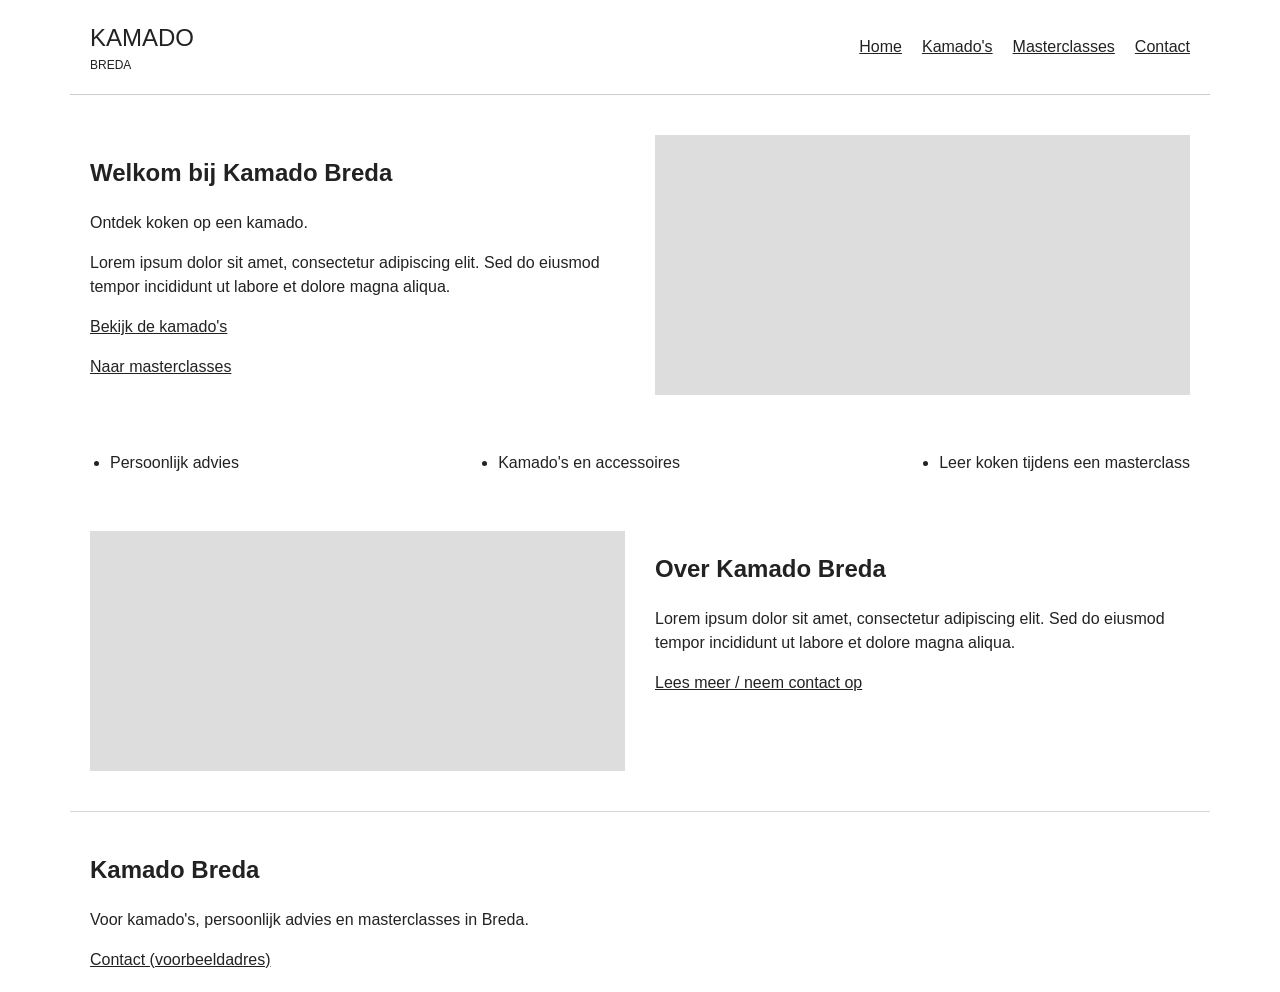
==== index.html @ a68ee784 "Base-structure HTML/CSS added" ====
<!DOCTYPE html>
<html lang="nl">
<head>
    <meta charset="UTF-8">
    <meta name="viewport" content="width=device-width, initial-scale=1.0">
    <title>Home | Kamado Breda</title>
    <link rel="stylesheet" href="css/style.css">
</head>
<body>

    <header>
        <a class="logo" href="index.html">KAMADO <small>BREDA</small></a>
        <nav aria-label="Hoofdnavigatie">
            <a href="index.html">Home</a>
            <a href="kamados.html">Kamado's</a>
            <a href="masterclasses.html">Masterclasses</a>
            <a href="#contact">Contact</a>
        </nav>
    </header>
    <main>
        <section class="columns">
            <div>
                <h1>Welkom bij Kamado Breda</h1>
                <p>Ontdek koken op een kamado.</p>
                <p>Lorem ipsum dolor sit amet, consectetur adipiscing elit. Sed do eiusmod tempor incididunt ut labore et dolore magna aliqua.</p>
                <p><a href="kamados.html">Bekijk de kamado's</a></p>
                <p><a href="masterclasses.html">Naar masterclasses</a></p>
            </div>
            <div class="image-box" aria-label="Afbeelding"></div>
        </section>
        <section>
            <ul class="benefits">
                <li>Persoonlijk advies</li>
                <li>Kamado's en accessoires</li>
                <li>Leer koken tijdens een masterclass</li>
            </ul>
        </section>
        <section class="columns" id="over-ons">
            <div class="image-box" aria-label="Afbeelding"></div>
            <div>
                <h2>Over Kamado Breda</h2>
                <p>Lorem ipsum dolor sit amet, consectetur adipiscing elit. Sed do eiusmod tempor incididunt ut labore et dolore magna aliqua.</p>
                <a href="#contact">Lees meer / neem contact op</a>
            </div>
        </section>
    </main>
    <footer id="contact">
        <h2>Kamado Breda</h2>
        <p>Voor kamado's, persoonlijk advies en masterclasses in Breda.</p>
        <a href="mailto:info@example.com">Contact (voorbeeldadres)</a>
    </footer>
</body>
</html>
---- css/style.css ----
body {
    margin: 0;
    font-family: Arial, sans-serif;
    line-height: 1.5;
    color: #222;
    background: white;
}

header,
main,
footer {
    max-width: 1100px;
    margin: auto;
    padding: 20px;
}

header {
    display: flex;
    justify-content: space-between;
    align-items: center;
    flex-wrap: wrap;
    gap: 20px;
    border-bottom: 1px solid #ccc;
}

.logo {
    font-size: 24px;
    color: #222;
    text-decoration: none;
}

.logo small {
    display: block;
    font-size: 12px;
}

nav {
    display: flex;
    flex-wrap: wrap;
    gap: 20px;
}

a {
    color: #222;
}

section {
    padding: 20px 0;
}

.columns {
    display: flex;
    gap: 30px;
}

.columns > * {
    flex: 1;
    min-width: 0;
}

.benefits {
    display: flex;
    justify-content: space-between;
    gap: 20px;
    padding-left: 20px;
}

form {
    border: 1px solid #ccc;
    padding: 20px;
}

label {
    display: block;
    margin-top: 15px;
}

input,
select,
button {
    box-sizing: border-box;
    width: 100%;
    padding: 8px;
    font: inherit;
}

button {
    margin-top: 20px;
    cursor: pointer;
}

footer {
    border-top: 1px solid #ccccccca;
}

@media (max-width: 700px) {
    .columns,
    .benefits {
        display: block;
    }

    .columns > * + * {
        margin-top: 20px;
    }
}

.image-box {
    min-height: 240px;
    background: #ddd;
}
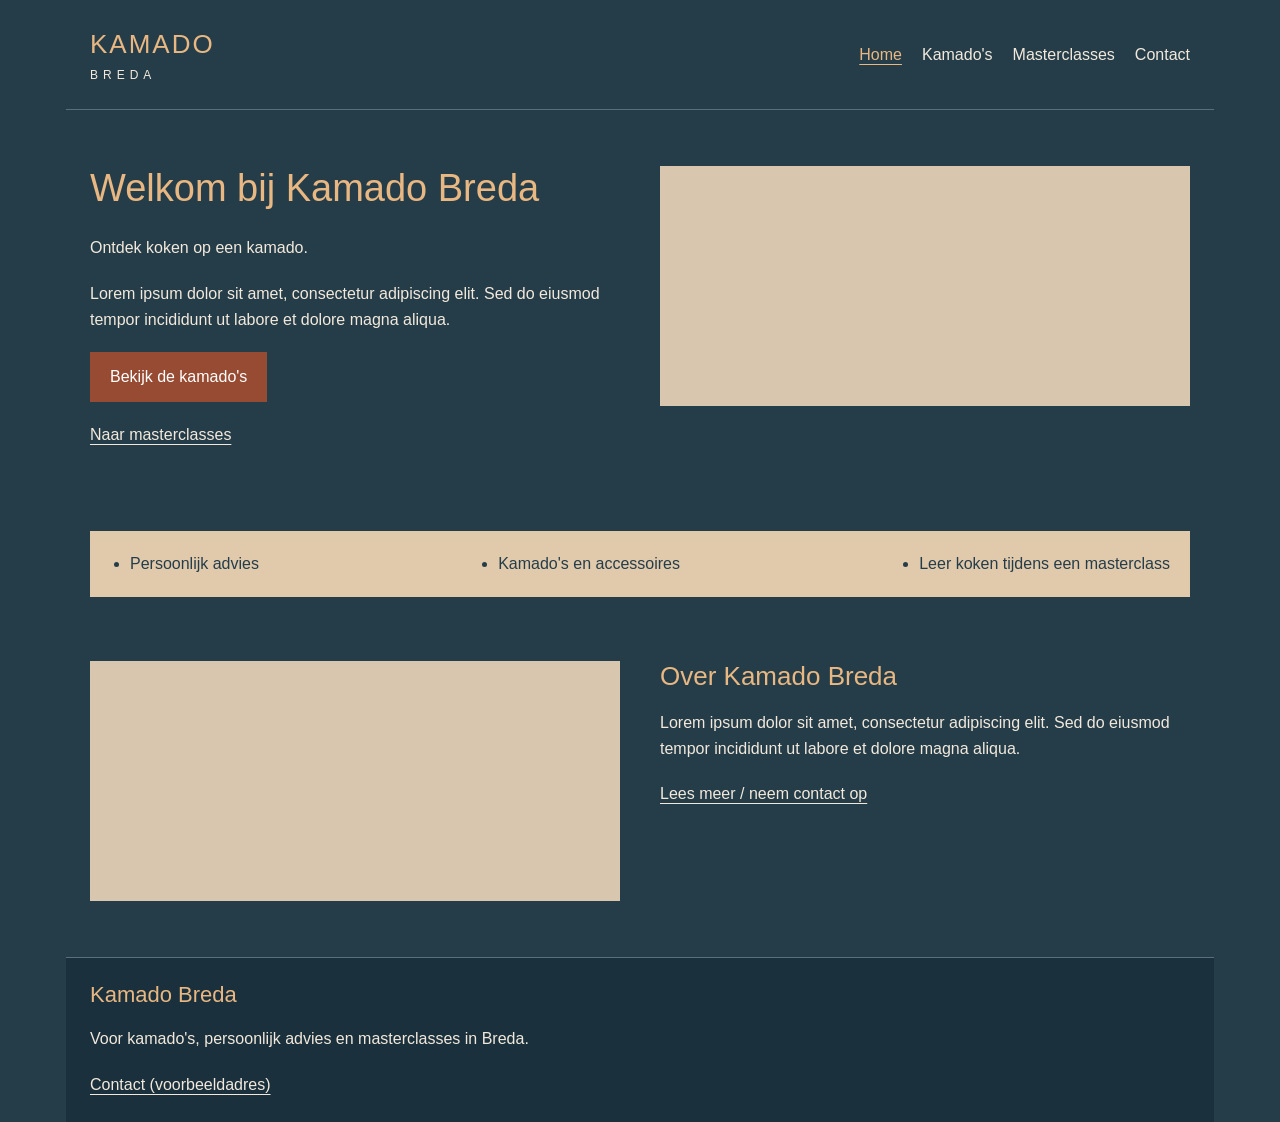
==== commit 4d55d574: "Updated navigation + page links" ====
--- a/index.html
+++ b/index.html
@@ -9,9 +9,9 @@
 <body>
 
     <header>
-        <a class="logo" href="index.html">KAMADO <small>BREDA</small></a>
+        <a class="logo" href="index.html" aria-current="page">KAMADO <small>BREDA</small></a>
         <nav aria-label="Hoofdnavigatie">
-            <a href="index.html">Home</a>
+            <a href="index.html" aria-current="page">Home</a>
             <a href="kamados.html">Kamado's</a>
             <a href="masterclasses.html">Masterclasses</a>
             <a href="#contact">Contact</a>
@@ -23,7 +23,7 @@
                 <h1>Welkom bij Kamado Breda</h1>
                 <p>Ontdek koken op een kamado.</p>
                 <p>Lorem ipsum dolor sit amet, consectetur adipiscing elit. Sed do eiusmod tempor incididunt ut labore et dolore magna aliqua.</p>
-                <p><a href="kamados.html">Bekijk de kamado's</a></p>
+                <p><a class="button" href="kamados.html">Bekijk de kamado's</a></p>
                 <p><a href="masterclasses.html">Naar masterclasses</a></p>
             </div>
             <div class="image-box" aria-label="Afbeelding"></div>
--- a/css/style.css
+++ b/css/style.css
@@ -1,9 +1,9 @@
 body {
     margin: 0;
     font-family: Arial, sans-serif;
-    line-height: 1.5;
-    color: #222;
-    background: white;
+    line-height: 1.6;
+    color: #f2e9dc;
+    background: #253d49;
 }
 
 header,
@@ -11,7 +11,7 @@
 footer {
     max-width: 1100px;
     margin: auto;
-    padding: 20px;
+    padding: 24px;
 }
 
 header {
@@ -20,18 +20,21 @@
     align-items: center;
     flex-wrap: wrap;
     gap: 20px;
-    border-bottom: 1px solid #ccc;
+    border-bottom: 1px solid #58707b;
 }
 
 .logo {
-    font-size: 24px;
-    color: #222;
+    font-size: 26px;
+    letter-spacing: 2px;
+    color: #e8b782;
     text-decoration: none;
 }
 
 .logo small {
     display: block;
     font-size: 12px;
+    letter-spacing: 5px;
+    color: #f2e9dc;
 }
 
 nav {
@@ -41,16 +44,39 @@
 }
 
 a {
-    color: #222;
+    color: #f2e9dc;
+    text-underline-offset: 4px;
 }
 
 section {
-    padding: 20px 0;
+    padding: 32px 0;
+}
+
+h1,
+h2 {
+    color: #e8b782;
+    font-weight: 400;
+    line-height: 1.2;
+}
+
+h1 {
+    margin: 0 0 24px;
+    font-size: 38px;
+}
+
+h2 {
+    margin: 0 0 18px;
+    font-size: 26px;
+}
+
+p {
+    margin: 0 0 20px;
 }
 
 .columns {
     display: flex;
-    gap: 30px;
+    gap: 40px;
+    align-items: flex-start;
 }
 
 .columns > * {
@@ -62,12 +88,18 @@
     display: flex;
     justify-content: space-between;
     gap: 20px;
-    padding-left: 20px;
+    margin: 0;
+    padding: 20px 20px 20px 40px;
+    color: #253d49;
+    background: #e1c9ac;
 }
 
 form {
     border: 1px solid #ccc;
-    padding: 20px;
+    padding: 25px;
+    background-color: #fff;   
+    box-shadow: 0 4px 10px rgba(0, 0, 0, 0.25); 
+    border-radius: 8px;  
 }
 
 label {
@@ -90,7 +122,12 @@
 }
 
 footer {
-    border-top: 1px solid #ccccccca;
+    border-top: 1px solid #58707b;
+    background: #1a303c;
+}
+
+footer h2 {
+    font-size: 22px;
 }
 
 @media (max-width: 700px) {
@@ -106,5 +143,36 @@
 
 .image-box {
     min-height: 240px;
-    background: #ddd;
+    background: #d9c6ae;
 }
+
+nav a {
+    padding: 8px 0;
+    text-decoration: none;
+}
+
+nav a[aria-current="page"],
+nav a:hover {
+    color: #e8b782;
+    text-decoration: underline;
+}
+
+.button {
+    display: inline-block;
+    padding: 12px 20px;
+    background: #974b32;
+    color: #fff;
+    text-decoration: none;
+}
+
+.button:hover {
+    background: #7c3d28;
+}
+
+a:focus-visible,
+button:focus-visible,
+input:focus-visible,
+select:focus-visible {
+    outline: 2px solid #e8b782;
+    outline-offset: 4px;
+}
